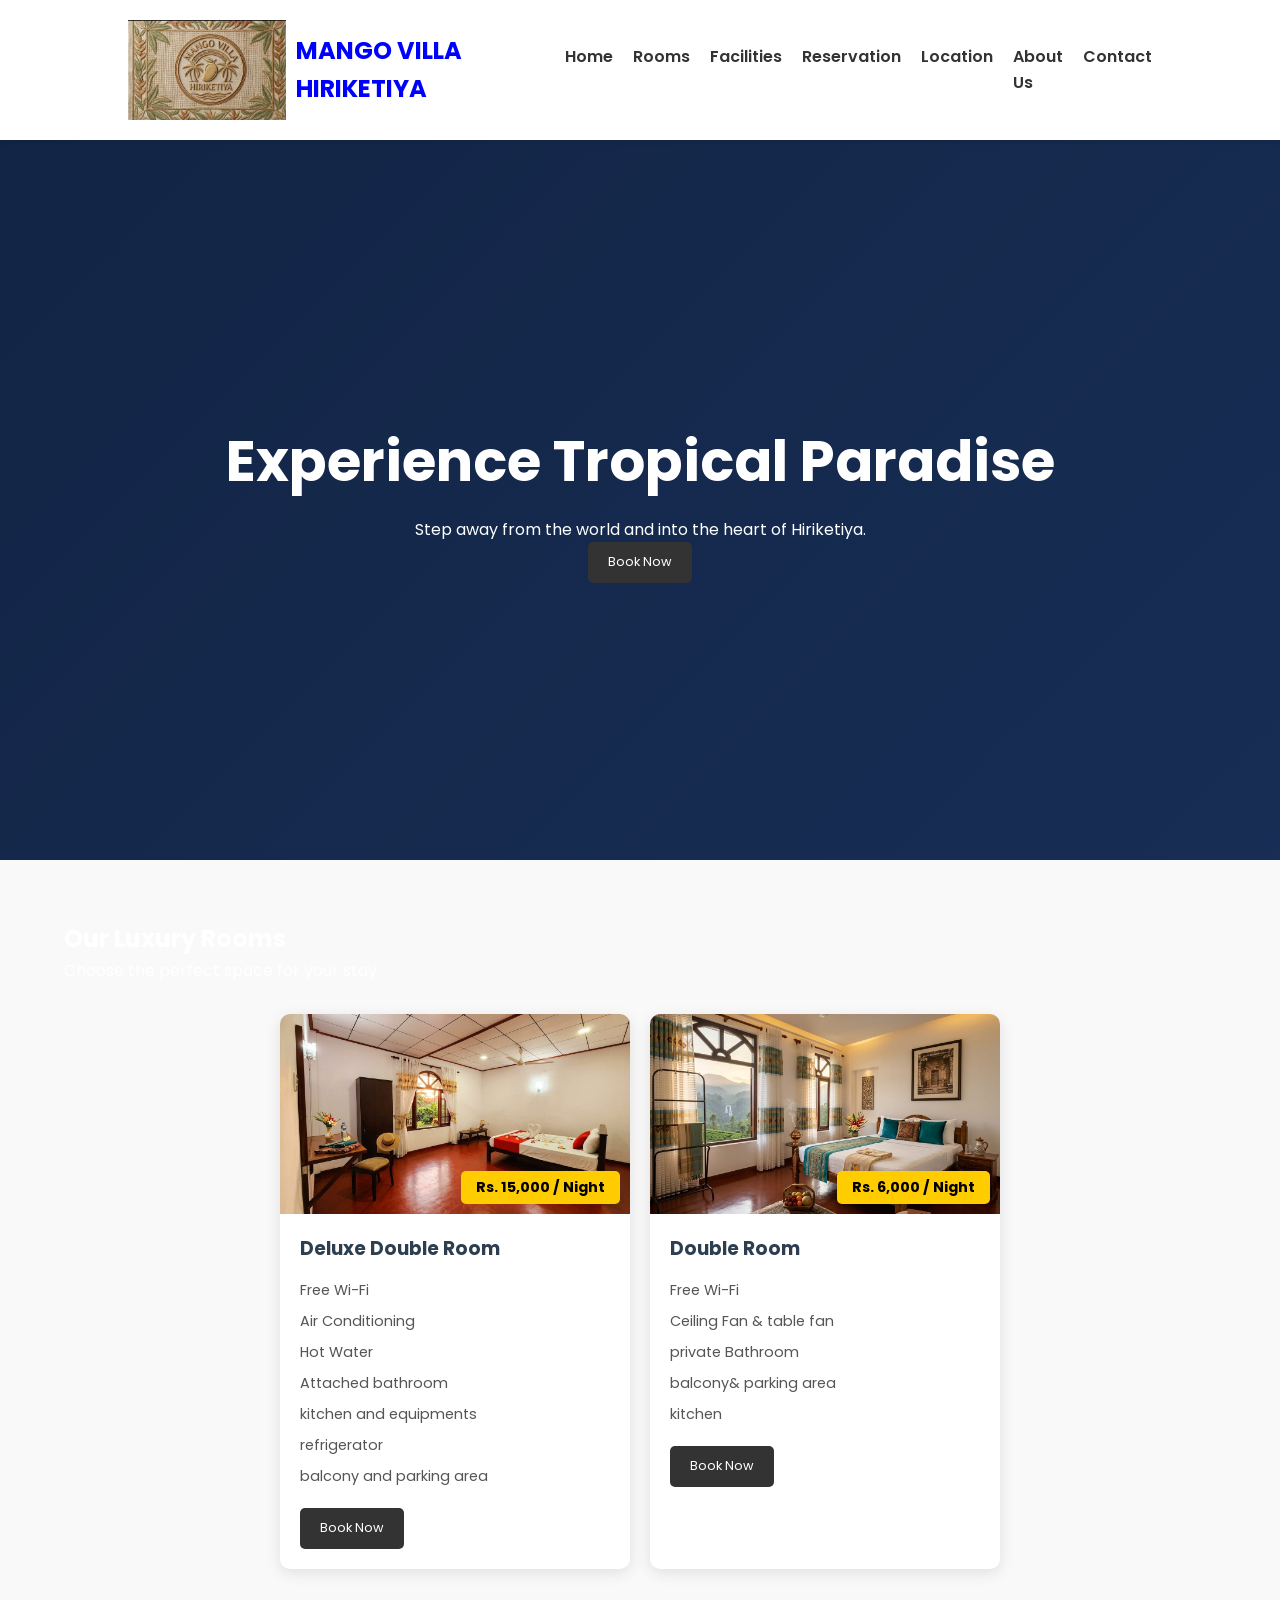
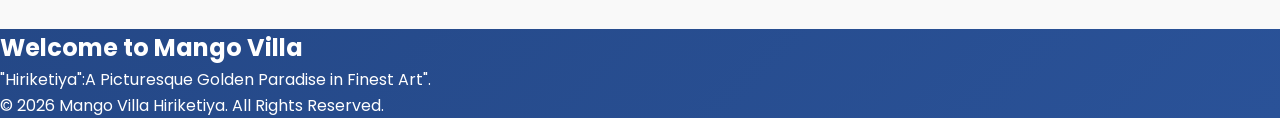
==== index.html @ 0a15166a "Add files via upload" ====
﻿ <!DOCTYPE html>
<html lang="si">
<head>
<head>
    <meta charset="UTF-8">
    <meta name="viewport" content="width=device-width, initial-scale=1.0">
    
    <!-- වෙබ් අඩවියේ නම (බ්‍රවුසර ටැබ් එකේ පෙනෙන නම) -->
    <title>Mango Villa | Luxury Hotel & Resort</title>

    <!-- Google සෙවුම් යන්ත්‍ර සඳහා විස්තරය -->
    <meta name="description" content="Welcome to Mango Villa. Experience the best luxury stay in Sri Lanka with comfortable rooms and amazing service.">
    
    <!-- සෙවුම් යන්ත්‍ර සඳහා වචන (Keywords) -->
    <meta name="keywords" content="Mango Villa, Hotel, Sri Lanka, Accommodation, Luxury Stay, Booking">
    
    <!-- අයිතිකරුගේ නම -->
    <meta name="author" content="Mango Villa Management">

    <link rel="stylesheet" href="style.css">
    <link href="https://fonts.googleapis.com/css2?family=Poppins:wght@300;400;600&display=swap" rel="stylesheet">
</head>
<body>

    </nav>

   <meta charset="UTF-8">
    <meta name="viewport" content="width=device-width, initial-scale=1.0">
    <title>Mango Villa Hiriketiya | Hiriketiya Beach</title>
    <link rel="stylesheet" href="style.css">
    <link href="https://fonts.googleapis.com/css2?family=Poppins:wght@300;400;600&display=swap" rel="stylesheet">
</head>

<body>
<nav>
    <div class="logo">
        <img src="IMAGES\LOGO.jpg" alt="Logo" style="height: 100px;">
        <span class="hotel-name">MANGO VILLA HIRIKETIYA</span>
    </div>
    <ul>
        <li><a href="index.html" onclick="window.location.reload();">Home</a></li>
        
        <li><a href="rooms.html">Rooms</a></li>
        <li><a href="facilities.html">Facilities</a></li>
        <li><a href="booking.html">Reservation</a></li>
        <li><a href="location.html">Location</a></li>
        <li><a href="about.html">About Us</a></li>
        <li><a href="contact.html">Contact</a></li>
    </ul>
</nav>



    <header class="hero">
        <div class="hero-content">
            <h1>Experience Tropical Paradise</h1>
            <p>Step away from the world and into the heart of Hiriketiya.</p>
            <a href="https://www.booking.com/hotel/lk/mango-villa-hiriketiya.html" target="_blank" class="btn-sm">Book Now</a>
        </div>
    </header>

<section class="rooms-horizontal">
    <h2>Our Luxury Rooms</h2>
    <p>Choose the perfect space for your stay</p>

    <div class="rooms-container">
        <div class="room-card">
            <div class="room-image">
                <img src="IMAGES\room 1.jpeg" alt="Deluxe Double Room">
                <div class="price-tag">Rs. 15,000 / Night</div>
            </div>
            <div class="room-details">
                <h3>Deluxe Double Room</h3>
                <ul class="facilities">
                    <li>Free Wi-Fi</li>
                    <li>Air Conditioning</li>
                    <li>Hot Water</li>
                    <li>Attached bathroom</li>
                    <li>kitchen and equipments</li>
                    <li>refrigerator</li>
                    <li>balcony and parking area</li>
                </ul>
                <a href="https://www.booking.com/hotel/lk/mango-villa-hiriketiya.html" target="_blank" class="btn-sm">Book Now</a>
            </div>
        </div>

       

        <div class="room-card">
            <div class="room-image">
                <img src="IMAGES\room 2.jpg" alt="Double Room">
                <div class="price-tag">Rs. 6,000 / Night</div>
            </div>
            <div class="room-details">
                <h3>Double Room</h3>
                <ul class="facilities">
                    <li>Free Wi-Fi</li>
                    <li>Ceiling Fan & table fan</li>
                    <li>private Bathroom</li>
                    <li>balcony& parking area</li>
                    <li>kitchen</li>
                </ul>
                <a href="contact.php" class="btn-sm">Book Now</a>
            </div>
        </div>
    </div>
</section>

    <section class="welcome">
        <h2>Welcome to Mango Villa</h2>
        <p>"Hiriketiya":A Picturesque Golden Paradise in Finest Art".</p>
    </section>

    <footer>
        <p>&copy; 2026 Mango Villa Hiriketiya. All Rights Reserved.</p>
    </footer>

</body>
</html>
---- style.css ----
﻿
/* --- ??? IMAGE VIEWER (MODAL) CSS --- */
.modal {
    display: none; 
    position: fixed;
    z-index: 1000;
    padding-top: 50px;
    left: 0; top: 0;
    width: 100%; height: 100%;
    background-color: rgba(0,0,0,0.9); /* Pasubima kalu pata karanna */
    backdrop-filter: blur(5px);
}

.modal-content {
    margin: auto;
    display: block;
    max-width: 90%;
    max-height: 85vh;
    border-radius: 8px;
    animation: zoom 0.3s; /* Loku weddi animation ekak */
}

@keyframes zoom { from {transform:scale(0)} to {transform:scale(1)} }

.close-modal {
    position: absolute;
    top: 20px; right: 35px;
    color: #f1f1f1; font-size: 40px; font-weight: bold;
    cursor: pointer;
}


/* Basic Reset */
* { margin: 0; padding: 0; box-sizing: border-box; }
body { font-family: 'Poppins', sans-serif; color: #333; line-height: 1.6; }

/* Navigation */
nav {
    display: flex;
    justify-content: space-between;
    align-items: center;
    padding: 20px 10%;
    background: #fff;
    box-shadow: 0 2px 5px rgba(0,0,0,0.1);
}
nav ul { display: flex; list-style: none; }
nav ul li { margin-left: 20px; }
nav ul li a { text-decoration: none; color: #333; font-weight: 600; }


/* Hero Section */
.hero {
    height: 80vh;
    /* Gradient eka saha Image eka connect karanne comma ekakin */
    background: linear-gradient(rgba(0,0,0,0.4), rgba(0,0,0,0.4)), 
                url('https://images.unsplash.com/photo-1540541338287-41700207dee6'); 
    
    background-size: cover;
    background-position: center;
    display: flex;
    align-items: center;
    justify-content: center;
    color: white;
    text-align: center; /* Text eka mada?a ganna */
}
/* Smooth Scrolling */
html {
    scroll-behavior: smooth;
}


/* Logo saha Hotel Name eka styling */
.logo {
    display: flex;
    align-items: center;
    gap: 10px; /* Logo eka saha Name eka athara ida */
}

.hotel-name {
    font-family: 'Poppins', sans-serif; /* Oyata one font name eka methana danna */
    font-size: 24px;
    font-weight: bold;
    color: Blue; /* Oyata one pata (Hex code) methana danna - udaharanayak widiyata yellow */
    text-transform: uppercase;
}

/* Nav links wala color eka wenas karanna (optional) */
nav ul li a {
    text-decoration: none;
    color: #333; 
    font-weight: 600;
    transition: 0.3s;
}
/* Rooms Section Layout */
.rooms-horizontal {
    padding: 60px 5%;
    background: #f9f9f9;
}

.rooms-container {
    display: flex;
    justify-content: center;
    gap: 20px; /* Card athara ida */
    flex-wrap: wrap; /* Mobile wala peliya maru wenna */
    margin-top: 30px;
}

/* Room Card Styling */
.room-card {
    background: #fff;
    width: 350px;
    border-radius: 10px;
    overflow: hidden;
    box-shadow: 0 4px 15px rgba(0,0,0,0.1);
    transition: 0.3s;
}

.room-card:hover {
    transform: translateY(-10px);
}

.room-image {
    position: relative;
    height: 200px;
}

.room-image img {
    width: 100%;
    height: 100%;
    object-fit: cover;
}

.price-tag {
    position: absolute;
    bottom: 10px;
    right: 10px;
    background: #ffcc00;
    color: #000;
    padding: 5px 15px;
    font-weight: bold;
    border-radius: 5px;
    font-size: 0.9rem;
}

.room-details {
    padding: 20px;
    text-align: left;
}

.room-details h3 {
    margin-bottom: 15px;
    color: #2c3e50;
}

/* Facilities List */
.facilities {
    list-style: none;
    padding: 0;
    margin-bottom: 20px;
}

.facilities li {
    font-size: 0.9rem;
    margin-bottom: 8px;
    color: #555;
}
/* Room Page Styles */
.room-header {
    background: #333;
    color: white;
    text-align: center;
    padding: 60px 0;
}

.room-details-page { padding: 50px 10%; }

.full-room-box {
    display: flex;
    gap: 40px;
    margin-bottom: 80px;
    align-items: center;
}
.room-gallery img {
    width: 100%;
    border-radius: 12px; /* Mulu round karanna */
    box-shadow: 0 4px 10px rgba(0,0,0,0.1); /* Podi shadow ekak */
    object-fit: cover; /* Photo eka adenne nathuwa hariyata penna */
}
/* Gallery Container */
.room-gallery {
    flex: 1;
    display: flex;
    flex-direction: column;
    gap: 10px;
}

/* Pradhana Photo eka */
.main-img {
    width: 100%;
    height: 350px; /* Photo eke usa */
    object-fit: cover; /* Photo eka adenne nathuwa thiyenna */
    border-radius: 15px;
    box-shadow: 0 4px 10px rgba(0,0,0,0.1);
}

/* Podi Photos Grid eka */
.thumb-grid {
    display: flex;
    gap: 10px;
}

.thumb-grid img {
    width: calc(50% - 5px); /* Peliye photo deka samawa thiyenna */
    height: 150px;
    object-fit: cover;
    border-radius: 10px;
    transition: transform 0.3s;
}

/* Mouse eka photo eka uda?a geniyaddi poddak loku wenna */
.thumb-grid img:hover {
    transform: scale(1.05);
    cursor: pointer;
}

.thumb-grid {
    display: flex;
    gap: 10px;
    margin-top: 10px;
}

.thumb-grid img {
    width: 50%; /* Podi photos dekak nisa 50% gane */
    height: 120px;
}


<style>
    .gallery-section {
        padding: 60px 0;
        background-color: #f9f9f9;
        font-family: 'Poppins', sans-serif;
    }

    .title {
        text-align: center;
        font-size: 36px;
        margin-bottom: 40px;
        text-transform: uppercase;
        color: #333;
    }

    .title span {
        color: #c5a059; /* Hotel Gold Color */
    }

    .gallery-grid {
        display: grid;
        grid-template-columns: repeat(auto-fit, minmax(300px, 1fr));
        gap: 20px;
        padding: 0 20px;
        max-width: 1200px;
        margin: 0 auto;
    }

    .gallery-item {
        position: relative;
        overflow: hidden;
        border-radius: 10px;
        box-shadow: 0 4px 15px rgba(0,0,0,0.1);
        height: 250px;
    }

    .gallery-item img {
        width: 100%;
        height: 100%;
        object-fit: cover;
        transition: transform 0.5s ease;
    }

    /* Hover effect - Image Zoom */
    .gallery-item:hover img {
        transform: scale(1.1);
    }

    /* Overlay Shadow effect */
    .overlay {
        position: absolute;
        top: 0;
        bottom: 0;
        left: 0;
        right: 0;
        height: 100%;
        width: 100%;
        opacity: 0;
        transition: .5s ease;
        background: rgba(0, 0, 0, 0.6); /* ??? ?????? ?????? */
        display: flex;
        justify-content: center;
        align-items: center;
    }

    .gallery-item:hover .overlay {
        opacity: 1;
    }

    .text {
        color: white;
        font-size: 20px;
        border: 2px solid #c5a059;
        padding: 10px 20px;
        text-transform: uppercase;
        letter-spacing: 2px;
    }

    /* Mobile view ??? ?????? ??? ?????? */
    @media (max-width: 768px) {
        .gallery-grid {
            grid-template-columns: 1fr;
        }
    }

<style>
    @import url('https://fonts.googleapis.com/css2?family=Playfair+Display:wght@700&family=Poppins:wght@300;400;600&display=swap');

    .luxury-gallery {
        padding: 80px 5%;
        background-color: #0f0f0f; /* Dark Premium Background */
        text-align: center;
        font-family: 'Poppins', sans-serif;
    }

    .main-title {
        font-family: 'Playfair Display', serif;
        font-size: 45px;
        color: #fff;
        margin-bottom: 10px;
        letter-spacing: 2px;
    }

    .main-title span {
        color: #d4af37; /* Gold color */
    }

    .subtitle {
        color: #888;
        margin-bottom: 50px;
        font-weight: 300;
    }

    .gallery-wrapper {
        display: grid;
        grid-template-columns: repeat(auto-fit, minmax(280px, 1fr));
        gap: 30px;
        max-width: 1300px;
        margin: 0 auto;
    }

    .gallery-card {
        position: relative;
        height: 400px;
        border-radius: 20px;
        overflow: hidden;
        cursor: pointer;
        box-shadow: 0 10px 30px rgba(0,0,0,0.5);
    }

    .gallery-card img {
        width: 100%;
        height: 100%;
        object-fit: cover;
        transition: transform 0.8s cubic-bezier(0.2, 1, 0.3, 1);
    }

    /* Hover effect for Image */
    .gallery-card:hover img {
        transform: scale(1.15) rotate(2deg);
    }

    /* Content Box Overlay */
    .card-content {
        position: absolute;
        bottom: 0;
        left: 0;
        width: 100%;
        padding: 40px 20px;
        background: linear-gradient(transparent, rgba(0,0,0,0.9));
        color: white;
        text-align: left;
        transform: translateY(100px); /* ????????? ??? ????? ?? */
        transition: transform 0.5s ease;
    }

    .gallery-card:hover .card-content {
        transform: translateY(0); /* Hover ?? ??? ???? ?????? */
    }

    .card-content h3 {
        font-family: 'Playfair Display', serif;
        font-size: 24px;
        margin-bottom: 10px;
        color: #d4af37;
    }

    .card-content p {
        font-size: 14px;
        margin-bottom: 20px;
        opacity: 0.8;
    }

    .view-btn {
        display: inline-block;
        padding: 8px 20px;
        border: 1px solid #d4af37;
        color: #d4af37;
        text-decoration: none;
        font-size: 12px;
        text-transform: uppercase;
        letter-spacing: 1px;
        transition: 0.3s;
    }

    .view-btn:hover {
        background: #d4af37;
        color: #000;
    }

    /* Responsive */
    @media (max-width: 768px) {
        .main-title { font-size: 32px; }
        .gallery-card { height: 350px; }
    }
</style>
</style>
.full-room-box.reverse { flex-direction: row-reverse; }

.room-gallery { flex: 1; }
.room-gallery img { width: 100%; border-radius: 15px; box-shadow: 0 5px 15px rgba(0,0,0,0.1); }

.thumb-grid { display: flex; gap: 10px; margin-top: 10px; }
.thumb-grid img { width: 48%; height: 100px; object-fit: cover; }

.room-info { flex: 1; }
.room-info h2 { font-size: 2rem; color: #222; }
.price { font-size: 1.5rem; color: #ffcc00; font-weight: bold; margin: 10px 0; }

.feature-list { list-style: none; padding: 0; margin: 20px 0; display: grid; grid-template-columns: 1fr 1fr; }
.feature-list li { margin-bottom: 10px; font-size: 0.95rem; }

.book-btn {
    display: inline-block;
    padding: 12px 25px;
    background: #ffcc00;
    color: #000;
    text-decoration:none;
    font-weight: bold;
    border-radius: 5px;
}



    .btn-book-link:hover {
        background: #00224f;
        box-shadow: 0 4px 8px rgba(0,0,0,0.2);
    }
.location-map { padding: 40px 10%; background: #f9f9f9; text-align: center; }

/* Responsive */
@media (max-width: 768px) {
    .full-room-box, .full-room-box.reverse { flex-direction: column; }
    .feature-list { grid-template-columns: 1fr; }
}

.btn-sm {
    display: inline-block;
    padding: 10px 20px;
    background: #333;
    color: #fff;
    text-decoration: none;
    border-radius: 5px;
    font-size: 0.8rem;
    transition: 0.3s;
}

.btn-sm:hover {
    background: #ffcc00;
    color: #000;
}

/* Mouse eka link eka uda thibbama pata wenas wenna */
nav ul li a:hover {
    color: #ffcc00;
}
.hero h1 { font-size: 3.5rem; margin-bottom: 10px; }
.btn {
    padding: 12px 30px;
    background: #ffcc00;
    color: #000;
    text-decoration: none;
    border-radius: 5px;
    font-weight: bold;
}




















/* Google Fonts එකතු කර ගැනීම */
@import url('https://googleapis.com');

* {
    margin: 0;
    padding: 0;
    box-sizing: border-box;
}

body {
    /* වඩාත් වර්ණවත් Gradient පසුබිමක් */
    background: linear-gradient(135deg, #1e3c72 0%, #2a5298 100%);
    font-family: 'Noto Sans Sinhala', 'Poppins', sans-serif;
    color: #fff;
    min-height: 100vh;
}

.container {
    max-width: 1200px;
    margin: 0 auto;
    padding: 60px 20px;
    text-align: center;
}

.section-title {
    font-size: 45px;
    margin-bottom: 10px;
    text-shadow: 2px 2px 4px rgba(0,0,0,0.3);
    color: #ffcc00; /* රන්වන් පැහැය */
}

.section-subtitle {
    margin-bottom: 50px;
    font-size: 18px;
    opacity: 0.9;
}

/* පහසුකම් Horizontal (එක පේළියට) පෙන්වීමට */
.facilities-grid {
    display: flex;
    flex-wrap: wrap; /* ඉඩ මදි නම් පමණක් ඊළඟ පේළියට යයි */
    justify-content: center;
    gap: 25px;
}

/* Card Style එක වඩාත් ලස්සන කිරීම */
.facility-card {
    background: rgba(255, 255, 255, 0.15);
    backdrop-filter: blur(15px);
    width: 350px; /* Card එකේ පළල */
    padding: 40px 20px;
    border-radius: 20px;
    border: 1px solid rgba(255, 255, 255, 0.2);
    transition: all 0.4s ease-in-out;
}

.facility-card:hover {
    background: #fff;
    transform: translateY(-15px) scale(1.05);
}

.facility-card:hover h3, 
.facility-card:hover p {
    color: #333; /* Hover කළ විට අකුරු කළු වේ */
}

.icon {
    font-size: 55px;
    color: #ffcc00;
    margin-bottom: 20px;
    display: block;
}

.facility-card h3 {
    font-size: 26px;
    margin-bottom: 15px;
}

.facility-card p {
    font-size: 16px;
    line-height: 1.6;
    color: #f1f1f1;
}

/* Button එක මැදට ගැනීම */
.button-container {
    margin-top: 60px;
}

.back-btn {
    display: inline-block;
    padding: 16px 40px;
    background: #ffcc00;
    color: #000;
    font-weight: bold;
    text-decoration: none;
    border-radius: 50px;
    font-size: 18px;
    transition: 0.3s;
    box-shadow: 0 10px 20px rgba(0,0,0,0.2);
}

.back-btn:hover {
    background: #fff;
    transform: scale(1.1);
}

/* Mobile වලට පෙනෙන විදිහ */
@media (max-width: 768px) {
    .facility-card {
        width: 100%; /* ෆෝන් එකේදී එක බැගින් පෙනේ */
    }
}








/* පෙර ලබාදුන් CSS වලට පසුව මෙය එක් කරන්න */

.facilities-grid {
    display: flex;
    flex-wrap: wrap;
    justify-content: center;
    gap: 20px;
    padding: 20px;
}

.facility-card {
    width: 350px;
    padding: 40px 20px;
    border-radius: 20px;
    transition: all 0.4s ease;
    text-align: center;
    color: white;
    border: none;
    box-shadow: 0 10px 20px rgba(0,0,0,0.2);
}

/* එකිනෙකට වෙනස් වර්ණ (Gradients) */
.c1 { background: linear-gradient(45deg, #00c6ff, #0072ff); } /* Blue */
.c2 { background: linear-gradient(45deg, #11998e, #38ef7d); } /* Green */
.c3 { background: linear-gradient(45deg, #ff5f6d, #ffc371); } /* Orange/Red */
.c4 { background: linear-gradient(45deg, #8e44ad, #c33764); } /* Purple */
.c5 { background: linear-gradient(45deg, #f2994a, #f2c94c); } /* Gold/Orange */
.c6 { background: linear-gradient(45deg, #2193b0, #6dd5ed); } /* Cyan */

.icon {
    font-size: 50px;
    color: #fff; /* Icons සුදු පැහැයෙන් වැඩිපුර කැපී පෙනේ */
    margin-bottom: 20px;
    display: block;
}

/* Hover කළ විට ලස්සන Glow Effect එකක් */
.facility-card:hover {
    transform: translateY(-15px);
    box-shadow: 0 20px 40px rgba(0,0,0,0.4);
    filter: brightness(1.1);
}

.facility-card h3 {
    font-size: 24px;
}

/* --- ලින්ක් වල ඉරි සහ පාට සම්පූර්ණයෙන්ම ඉවත් කිරීම --- */
a.facility-link {
    text-decoration: none !important;
}

.facility-link, 
.facility-link h3, 
.facility-link p, 
.facility-link span {
    text-decoration: none !important;
    border-bottom: none !important;
    outline: none !important;
    color: inherit !important;
}

/* Hover කළ විටත් ඉරි නොපෙනීමට */
.facility-link:hover, 
.facility-link:hover h3, 
.facility-link:hover p {
    text-decoration: none !important;
}

/* අකුරු වල වර්ණය පවත්වා ගැනීමට */
.facility-link {
    color: inherit !important;
    display: block;
}

/* "View More" පෙනුම */
.view-more {
    display: inline-block;
    margin-top: 15px;
    padding: 8px 18px;
    background: rgba(255, 255, 255, 0.2);
    border-radius: 20px;
    font-size: 13px;
    font-weight: bold;
    transition: 0.3s;
}





.icon {
    font-size: 55px; /* අයිකනය විශාල කිරීමට */
    margin-bottom: 20px;
    color: white;
    display: block;
}








.emoji-icon {
    font-size: 60px; /* රූපය විශාල කිරීමට */
    margin-bottom: 20px;
    display: block;
}

/* Hover කළ විට රූපය මදක් සෙලවෙන (Animation) එකක් */
.facility-card:hover .emoji-icon {
    transform: scale(1.2) rotate(10deg);
    transition: 0.3s;
}









.facility-img {
    width: 70px;  /* පින්තූරයේ පළල */
    height: 70px; /* පින්තූරයේ උස */
    margin-bottom: 20px;
    object-fit: contain;
}

/* Hover කළ විට පින්තූරය මදක් විශාල වීමට */
.facility-card:hover .facility-img {
    transform: scale(1.1);
    transition: 0.3s ease;
}









.custom-icon {
    width: 60px;
    height: 60px;
    background: rgba(255, 255, 255, 0.2);
    border: 2px solid #fff;
    border-radius: 50%;
    display: flex;
    align-items: center;
    justify-content: center;
    margin: 0 auto 20px;
    font-weight: bold;
    font-size: 18px;
    color: #fff;
}

.facility-card:hover .custom-icon {
    background: #fff;
    color: #333;
    transform: scale(1.1);
    transition: 0.3s;
}


/* බොත්තම මැදට ගැනීමට */
.button-container {
    text-align: center;
    margin-top: 50px;
    padding-bottom: 30px;
}

/* Back to Home Button Style */
.back-home-btn {
    display: inline-flex;
    align-items: center;
    padding: 15px 35px;
    background: linear-gradient(45deg, #ffcc00, #f39c12); /* රන්වන් පැහැය */
    color: #000 !important;
    text-decoration: none !important; /* ඉරි ඉවත් කරයි */
    font-weight: bold;
    font-size: 18px;
    border-radius: 50px;
    box-shadow: 0 5px 15px rgba(255, 204, 0, 0.4);
    transition: all 0.3s ease;
}

.btn-icon {
    margin-right: 10px;
    font-size: 22px;
}

/* Hover Effect */
.back-home-btn:hover {
    transform: scale(1.1);
    box-shadow: 0 8px 25px rgba(255, 204, 0, 0.6);
    background: #fff; /* Hover කළ විට සුදු පැහැ වේ */
}

/* --- මූලික සැකසුම් --- */
* {
    margin: 0;
    padding: 0;
    box-sizing: border-box;
}

body {
    font-family: 'Noto Sans Sinhala', 'Poppins', sans-serif;
}

/* --- Background Image එක සහිත පෙනුම --- */
.res-gradient-bg {
    /* මෙහි URL එක ඇතුළත ඔබේ හෝටලයේ පින්තූරයක Link එකක් හෝ path එකක් ලබා දෙන්න */
    background: linear-gradient(rgba(0, 0, 0, 0.6), rgba(0, 0, 0, 0.6)), 
                url('https://unsplash.com');
    background-size: cover;
    background-position: center;
    background-attachment: fixed; /* පින්තූරය නොසෙල්වී තිබීමට (Parallax effect) */
    min-height: 100vh;
    display: flex;
    justify-content: center;
    align-items: center;
    padding: 20px;
}

/* Card එක මඳක් විනිවිද පෙනෙන ලෙස සකස් කිරීම (Glassmorphism) */
.res-card {
    background: rgba(255, 255, 255, 0.95); /* සුදු පැහැය මඳක් විනිවිද පෙනේ */
    backdrop-filter: blur(10px);
    padding: 50px 30px;
    border-radius: 30px;
    max-width: 500px;
    width: 100%;
    text-align: center;
    box-shadow: 0 25px 50px rgba(0,0,0,0.5);
    border: 1px solid rgba(255, 255, 255, 0.3);
}

.res-title {
    font-size: 32px;
    color: #333;
    margin-bottom: 10px;
}

.res-subtitle {
    color: #777;
    margin-bottom: 40px;
    font-size: 15px;
}

/* --- බොත්තම් සමූහය --- */
.booking-options {
    display: flex;
    flex-direction: column;
    gap: 20px;
}

.res-btn {
    display: flex;
    align-items: center;
    padding: 15px 25px;
    border-radius: 15px;
    text-decoration: none !important;
    color: #fff !important;
    transition: all 0.3s ease;
}

/* WhatsApp & Call Buttons Colors */
.whatsapp-btn { background: linear-gradient(45deg, #25D366, #128C7E); }
.call-btn { background: linear-gradient(45deg, #007bff, #0056b3); }

/* --- CSS වලින් සැකසූ Icons --- */
.res-custom-icon {
    width: 45px;
    height: 45px;
    background: rgba(255, 255, 255, 0.2);
    border: 2px solid #fff;
    border-radius: 50%;
    display: flex;
    align-items: center;
    justify-content: center;
    margin-right: 20px;
    font-weight: bold;
    font-size: 22px;
    color: #fff;
    flex-shrink: 0;
}

.btn-text { text-align: left; }
.btn-text small { display: block; font-size: 12px; opacity: 0.9; }
.btn-text span { font-size: 18px; font-weight: 600; }

/* --- Hover Effects --- */
.res-btn:hover {
    transform: translateY(-5px);
    box-shadow: 0 10px 20px rgba(0,0,0,0.2);
    filter: brightness(1.1);
}

.res-btn:hover .res-custom-icon {
    background: #fff;
    color: #333;
}








/* Contact Form Styles */
.contact-container { 
    max-width: 600px; 
    margin: 40px auto; 
    padding: 30px; 
    background: var(--glass); /* ඔබේ කලින් code එකේ තිබූ glass effect එක */
    border-radius: 15px;
    box-shadow: 0 8px 32px rgba(0,0,0,0.1);
}

.form-group { 
    margin-bottom: 20px; 
    text-align: left;
}

.form-group label {
    display: block;
    margin-bottom: 8px;
    font-weight: 500;
    color: var(--primary);
}

input, textarea { 
    width: 100%; 
    padding: 12px; 
    border: 1px solid #ddd; 
    border-radius: 8px; 
    font-family: 'Poppins', sans-serif;
    outline: none;
}

input:focus, textarea:focus {
    border-color: var(--primary);
}

button { 
    background-color: var(--primary); 
    color: white; 
    padding: 12px 25px; 
    border: none; 
    cursor: pointer; 
    border-radius: 8px; 
    font-size: 16px;
    transition: 0.3s;
}

button:hover { 
    background-color: var(--accent); 
    transform: translateY(-2px);
}

/* --- Footer --- */
.res-footer {
    margin-top: 30px;
    border-top: 1px solid #eee;
    padding-top: 20px;
}

.simple-back-link {
    display: inline-block;
    margin-top: 15px;
    color: #2a5298;
    text-decoration: none;
    font-weight: bold;
}
---- style.css ----
﻿
/* --- ??? IMAGE VIEWER (MODAL) CSS --- */
.modal {
    display: none; 
    position: fixed;
    z-index: 1000;
    padding-top: 50px;
    left: 0; top: 0;
    width: 100%; height: 100%;
    background-color: rgba(0,0,0,0.9); /* Pasubima kalu pata karanna */
    backdrop-filter: blur(5px);
}

.modal-content {
    margin: auto;
    display: block;
    max-width: 90%;
    max-height: 85vh;
    border-radius: 8px;
    animation: zoom 0.3s; /* Loku weddi animation ekak */
}

@keyframes zoom { from {transform:scale(0)} to {transform:scale(1)} }

.close-modal {
    position: absolute;
    top: 20px; right: 35px;
    color: #f1f1f1; font-size: 40px; font-weight: bold;
    cursor: pointer;
}


/* Basic Reset */
* { margin: 0; padding: 0; box-sizing: border-box; }
body { font-family: 'Poppins', sans-serif; color: #333; line-height: 1.6; }

/* Navigation */
nav {
    display: flex;
    justify-content: space-between;
    align-items: center;
    padding: 20px 10%;
    background: #fff;
    box-shadow: 0 2px 5px rgba(0,0,0,0.1);
}
nav ul { display: flex; list-style: none; }
nav ul li { margin-left: 20px; }
nav ul li a { text-decoration: none; color: #333; font-weight: 600; }


/* Hero Section */
.hero {
    height: 80vh;
    /* Gradient eka saha Image eka connect karanne comma ekakin */
    background: linear-gradient(rgba(0,0,0,0.4), rgba(0,0,0,0.4)), 
                url('https://images.unsplash.com/photo-1540541338287-41700207dee6'); 
    
    background-size: cover;
    background-position: center;
    display: flex;
    align-items: center;
    justify-content: center;
    color: white;
    text-align: center; /* Text eka mada?a ganna */
}
/* Smooth Scrolling */
html {
    scroll-behavior: smooth;
}


/* Logo saha Hotel Name eka styling */
.logo {
    display: flex;
    align-items: center;
    gap: 10px; /* Logo eka saha Name eka athara ida */
}

.hotel-name {
    font-family: 'Poppins', sans-serif; /* Oyata one font name eka methana danna */
    font-size: 24px;
    font-weight: bold;
    color: Blue; /* Oyata one pata (Hex code) methana danna - udaharanayak widiyata yellow */
    text-transform: uppercase;
}

/* Nav links wala color eka wenas karanna (optional) */
nav ul li a {
    text-decoration: none;
    color: #333; 
    font-weight: 600;
    transition: 0.3s;
}
/* Rooms Section Layout */
.rooms-horizontal {
    padding: 60px 5%;
    background: #f9f9f9;
}

.rooms-container {
    display: flex;
    justify-content: center;
    gap: 20px; /* Card athara ida */
    flex-wrap: wrap; /* Mobile wala peliya maru wenna */
    margin-top: 30px;
}

/* Room Card Styling */
.room-card {
    background: #fff;
    width: 350px;
    border-radius: 10px;
    overflow: hidden;
    box-shadow: 0 4px 15px rgba(0,0,0,0.1);
    transition: 0.3s;
}

.room-card:hover {
    transform: translateY(-10px);
}

.room-image {
    position: relative;
    height: 200px;
}

.room-image img {
    width: 100%;
    height: 100%;
    object-fit: cover;
}

.price-tag {
    position: absolute;
    bottom: 10px;
    right: 10px;
    background: #ffcc00;
    color: #000;
    padding: 5px 15px;
    font-weight: bold;
    border-radius: 5px;
    font-size: 0.9rem;
}

.room-details {
    padding: 20px;
    text-align: left;
}

.room-details h3 {
    margin-bottom: 15px;
    color: #2c3e50;
}

/* Facilities List */
.facilities {
    list-style: none;
    padding: 0;
    margin-bottom: 20px;
}

.facilities li {
    font-size: 0.9rem;
    margin-bottom: 8px;
    color: #555;
}
/* Room Page Styles */
.room-header {
    background: #333;
    color: white;
    text-align: center;
    padding: 60px 0;
}

.room-details-page { padding: 50px 10%; }

.full-room-box {
    display: flex;
    gap: 40px;
    margin-bottom: 80px;
    align-items: center;
}
.room-gallery img {
    width: 100%;
    border-radius: 12px; /* Mulu round karanna */
    box-shadow: 0 4px 10px rgba(0,0,0,0.1); /* Podi shadow ekak */
    object-fit: cover; /* Photo eka adenne nathuwa hariyata penna */
}
/* Gallery Container */
.room-gallery {
    flex: 1;
    display: flex;
    flex-direction: column;
    gap: 10px;
}

/* Pradhana Photo eka */
.main-img {
    width: 100%;
    height: 350px; /* Photo eke usa */
    object-fit: cover; /* Photo eka adenne nathuwa thiyenna */
    border-radius: 15px;
    box-shadow: 0 4px 10px rgba(0,0,0,0.1);
}

/* Podi Photos Grid eka */
.thumb-grid {
    display: flex;
    gap: 10px;
}

.thumb-grid img {
    width: calc(50% - 5px); /* Peliye photo deka samawa thiyenna */
    height: 150px;
    object-fit: cover;
    border-radius: 10px;
    transition: transform 0.3s;
}

/* Mouse eka photo eka uda?a geniyaddi poddak loku wenna */
.thumb-grid img:hover {
    transform: scale(1.05);
    cursor: pointer;
}

.thumb-grid {
    display: flex;
    gap: 10px;
    margin-top: 10px;
}

.thumb-grid img {
    width: 50%; /* Podi photos dekak nisa 50% gane */
    height: 120px;
}


<style>
    .gallery-section {
        padding: 60px 0;
        background-color: #f9f9f9;
        font-family: 'Poppins', sans-serif;
    }

    .title {
        text-align: center;
        font-size: 36px;
        margin-bottom: 40px;
        text-transform: uppercase;
        color: #333;
    }

    .title span {
        color: #c5a059; /* Hotel Gold Color */
    }

    .gallery-grid {
        display: grid;
        grid-template-columns: repeat(auto-fit, minmax(300px, 1fr));
        gap: 20px;
        padding: 0 20px;
        max-width: 1200px;
        margin: 0 auto;
    }

    .gallery-item {
        position: relative;
        overflow: hidden;
        border-radius: 10px;
        box-shadow: 0 4px 15px rgba(0,0,0,0.1);
        height: 250px;
    }

    .gallery-item img {
        width: 100%;
        height: 100%;
        object-fit: cover;
        transition: transform 0.5s ease;
    }

    /* Hover effect - Image Zoom */
    .gallery-item:hover img {
        transform: scale(1.1);
    }

    /* Overlay Shadow effect */
    .overlay {
        position: absolute;
        top: 0;
        bottom: 0;
        left: 0;
        right: 0;
        height: 100%;
        width: 100%;
        opacity: 0;
        transition: .5s ease;
        background: rgba(0, 0, 0, 0.6); /* ??? ?????? ?????? */
        display: flex;
        justify-content: center;
        align-items: center;
    }

    .gallery-item:hover .overlay {
        opacity: 1;
    }

    .text {
        color: white;
        font-size: 20px;
        border: 2px solid #c5a059;
        padding: 10px 20px;
        text-transform: uppercase;
        letter-spacing: 2px;
    }

    /* Mobile view ??? ?????? ??? ?????? */
    @media (max-width: 768px) {
        .gallery-grid {
            grid-template-columns: 1fr;
        }
    }

<style>
    @import url('https://fonts.googleapis.com/css2?family=Playfair+Display:wght@700&family=Poppins:wght@300;400;600&display=swap');

    .luxury-gallery {
        padding: 80px 5%;
        background-color: #0f0f0f; /* Dark Premium Background */
        text-align: center;
        font-family: 'Poppins', sans-serif;
    }

    .main-title {
        font-family: 'Playfair Display', serif;
        font-size: 45px;
        color: #fff;
        margin-bottom: 10px;
        letter-spacing: 2px;
    }

    .main-title span {
        color: #d4af37; /* Gold color */
    }

    .subtitle {
        color: #888;
        margin-bottom: 50px;
        font-weight: 300;
    }

    .gallery-wrapper {
        display: grid;
        grid-template-columns: repeat(auto-fit, minmax(280px, 1fr));
        gap: 30px;
        max-width: 1300px;
        margin: 0 auto;
    }

    .gallery-card {
        position: relative;
        height: 400px;
        border-radius: 20px;
        overflow: hidden;
        cursor: pointer;
        box-shadow: 0 10px 30px rgba(0,0,0,0.5);
    }

    .gallery-card img {
        width: 100%;
        height: 100%;
        object-fit: cover;
        transition: transform 0.8s cubic-bezier(0.2, 1, 0.3, 1);
    }

    /* Hover effect for Image */
    .gallery-card:hover img {
        transform: scale(1.15) rotate(2deg);
    }

    /* Content Box Overlay */
    .card-content {
        position: absolute;
        bottom: 0;
        left: 0;
        width: 100%;
        padding: 40px 20px;
        background: linear-gradient(transparent, rgba(0,0,0,0.9));
        color: white;
        text-align: left;
        transform: translateY(100px); /* ????????? ??? ????? ?? */
        transition: transform 0.5s ease;
    }

    .gallery-card:hover .card-content {
        transform: translateY(0); /* Hover ?? ??? ???? ?????? */
    }

    .card-content h3 {
        font-family: 'Playfair Display', serif;
        font-size: 24px;
        margin-bottom: 10px;
        color: #d4af37;
    }

    .card-content p {
        font-size: 14px;
        margin-bottom: 20px;
        opacity: 0.8;
    }

    .view-btn {
        display: inline-block;
        padding: 8px 20px;
        border: 1px solid #d4af37;
        color: #d4af37;
        text-decoration: none;
        font-size: 12px;
        text-transform: uppercase;
        letter-spacing: 1px;
        transition: 0.3s;
    }

    .view-btn:hover {
        background: #d4af37;
        color: #000;
    }

    /* Responsive */
    @media (max-width: 768px) {
        .main-title { font-size: 32px; }
        .gallery-card { height: 350px; }
    }
</style>
</style>
.full-room-box.reverse { flex-direction: row-reverse; }

.room-gallery { flex: 1; }
.room-gallery img { width: 100%; border-radius: 15px; box-shadow: 0 5px 15px rgba(0,0,0,0.1); }

.thumb-grid { display: flex; gap: 10px; margin-top: 10px; }
.thumb-grid img { width: 48%; height: 100px; object-fit: cover; }

.room-info { flex: 1; }
.room-info h2 { font-size: 2rem; color: #222; }
.price { font-size: 1.5rem; color: #ffcc00; font-weight: bold; margin: 10px 0; }

.feature-list { list-style: none; padding: 0; margin: 20px 0; display: grid; grid-template-columns: 1fr 1fr; }
.feature-list li { margin-bottom: 10px; font-size: 0.95rem; }

.book-btn {
    display: inline-block;
    padding: 12px 25px;
    background: #ffcc00;
    color: #000;
    text-decoration:none;
    font-weight: bold;
    border-radius: 5px;
}



    .btn-book-link:hover {
        background: #00224f;
        box-shadow: 0 4px 8px rgba(0,0,0,0.2);
    }
.location-map { padding: 40px 10%; background: #f9f9f9; text-align: center; }

/* Responsive */
@media (max-width: 768px) {
    .full-room-box, .full-room-box.reverse { flex-direction: column; }
    .feature-list { grid-template-columns: 1fr; }
}

.btn-sm {
    display: inline-block;
    padding: 10px 20px;
    background: #333;
    color: #fff;
    text-decoration: none;
    border-radius: 5px;
    font-size: 0.8rem;
    transition: 0.3s;
}

.btn-sm:hover {
    background: #ffcc00;
    color: #000;
}

/* Mouse eka link eka uda thibbama pata wenas wenna */
nav ul li a:hover {
    color: #ffcc00;
}
.hero h1 { font-size: 3.5rem; margin-bottom: 10px; }
.btn {
    padding: 12px 30px;
    background: #ffcc00;
    color: #000;
    text-decoration: none;
    border-radius: 5px;
    font-weight: bold;
}




















/* Google Fonts එකතු කර ගැනීම */
@import url('https://googleapis.com');

* {
    margin: 0;
    padding: 0;
    box-sizing: border-box;
}

body {
    /* වඩාත් වර්ණවත් Gradient පසුබිමක් */
    background: linear-gradient(135deg, #1e3c72 0%, #2a5298 100%);
    font-family: 'Noto Sans Sinhala', 'Poppins', sans-serif;
    color: #fff;
    min-height: 100vh;
}

.container {
    max-width: 1200px;
    margin: 0 auto;
    padding: 60px 20px;
    text-align: center;
}

.section-title {
    font-size: 45px;
    margin-bottom: 10px;
    text-shadow: 2px 2px 4px rgba(0,0,0,0.3);
    color: #ffcc00; /* රන්වන් පැහැය */
}

.section-subtitle {
    margin-bottom: 50px;
    font-size: 18px;
    opacity: 0.9;
}

/* පහසුකම් Horizontal (එක පේළියට) පෙන්වීමට */
.facilities-grid {
    display: flex;
    flex-wrap: wrap; /* ඉඩ මදි නම් පමණක් ඊළඟ පේළියට යයි */
    justify-content: center;
    gap: 25px;
}

/* Card Style එක වඩාත් ලස්සන කිරීම */
.facility-card {
    background: rgba(255, 255, 255, 0.15);
    backdrop-filter: blur(15px);
    width: 350px; /* Card එකේ පළල */
    padding: 40px 20px;
    border-radius: 20px;
    border: 1px solid rgba(255, 255, 255, 0.2);
    transition: all 0.4s ease-in-out;
}

.facility-card:hover {
    background: #fff;
    transform: translateY(-15px) scale(1.05);
}

.facility-card:hover h3, 
.facility-card:hover p {
    color: #333; /* Hover කළ විට අකුරු කළු වේ */
}

.icon {
    font-size: 55px;
    color: #ffcc00;
    margin-bottom: 20px;
    display: block;
}

.facility-card h3 {
    font-size: 26px;
    margin-bottom: 15px;
}

.facility-card p {
    font-size: 16px;
    line-height: 1.6;
    color: #f1f1f1;
}

/* Button එක මැදට ගැනීම */
.button-container {
    margin-top: 60px;
}

.back-btn {
    display: inline-block;
    padding: 16px 40px;
    background: #ffcc00;
    color: #000;
    font-weight: bold;
    text-decoration: none;
    border-radius: 50px;
    font-size: 18px;
    transition: 0.3s;
    box-shadow: 0 10px 20px rgba(0,0,0,0.2);
}

.back-btn:hover {
    background: #fff;
    transform: scale(1.1);
}

/* Mobile වලට පෙනෙන විදිහ */
@media (max-width: 768px) {
    .facility-card {
        width: 100%; /* ෆෝන් එකේදී එක බැගින් පෙනේ */
    }
}








/* පෙර ලබාදුන් CSS වලට පසුව මෙය එක් කරන්න */

.facilities-grid {
    display: flex;
    flex-wrap: wrap;
    justify-content: center;
    gap: 20px;
    padding: 20px;
}

.facility-card {
    width: 350px;
    padding: 40px 20px;
    border-radius: 20px;
    transition: all 0.4s ease;
    text-align: center;
    color: white;
    border: none;
    box-shadow: 0 10px 20px rgba(0,0,0,0.2);
}

/* එකිනෙකට වෙනස් වර්ණ (Gradients) */
.c1 { background: linear-gradient(45deg, #00c6ff, #0072ff); } /* Blue */
.c2 { background: linear-gradient(45deg, #11998e, #38ef7d); } /* Green */
.c3 { background: linear-gradient(45deg, #ff5f6d, #ffc371); } /* Orange/Red */
.c4 { background: linear-gradient(45deg, #8e44ad, #c33764); } /* Purple */
.c5 { background: linear-gradient(45deg, #f2994a, #f2c94c); } /* Gold/Orange */
.c6 { background: linear-gradient(45deg, #2193b0, #6dd5ed); } /* Cyan */

.icon {
    font-size: 50px;
    color: #fff; /* Icons සුදු පැහැයෙන් වැඩිපුර කැපී පෙනේ */
    margin-bottom: 20px;
    display: block;
}

/* Hover කළ විට ලස්සන Glow Effect එකක් */
.facility-card:hover {
    transform: translateY(-15px);
    box-shadow: 0 20px 40px rgba(0,0,0,0.4);
    filter: brightness(1.1);
}

.facility-card h3 {
    font-size: 24px;
}

/* --- ලින්ක් වල ඉරි සහ පාට සම්පූර්ණයෙන්ම ඉවත් කිරීම --- */
a.facility-link {
    text-decoration: none !important;
}

.facility-link, 
.facility-link h3, 
.facility-link p, 
.facility-link span {
    text-decoration: none !important;
    border-bottom: none !important;
    outline: none !important;
    color: inherit !important;
}

/* Hover කළ විටත් ඉරි නොපෙනීමට */
.facility-link:hover, 
.facility-link:hover h3, 
.facility-link:hover p {
    text-decoration: none !important;
}

/* අකුරු වල වර්ණය පවත්වා ගැනීමට */
.facility-link {
    color: inherit !important;
    display: block;
}

/* "View More" පෙනුම */
.view-more {
    display: inline-block;
    margin-top: 15px;
    padding: 8px 18px;
    background: rgba(255, 255, 255, 0.2);
    border-radius: 20px;
    font-size: 13px;
    font-weight: bold;
    transition: 0.3s;
}





.icon {
    font-size: 55px; /* අයිකනය විශාල කිරීමට */
    margin-bottom: 20px;
    color: white;
    display: block;
}








.emoji-icon {
    font-size: 60px; /* රූපය විශාල කිරීමට */
    margin-bottom: 20px;
    display: block;
}

/* Hover කළ විට රූපය මදක් සෙලවෙන (Animation) එකක් */
.facility-card:hover .emoji-icon {
    transform: scale(1.2) rotate(10deg);
    transition: 0.3s;
}









.facility-img {
    width: 70px;  /* පින්තූරයේ පළල */
    height: 70px; /* පින්තූරයේ උස */
    margin-bottom: 20px;
    object-fit: contain;
}

/* Hover කළ විට පින්තූරය මදක් විශාල වීමට */
.facility-card:hover .facility-img {
    transform: scale(1.1);
    transition: 0.3s ease;
}









.custom-icon {
    width: 60px;
    height: 60px;
    background: rgba(255, 255, 255, 0.2);
    border: 2px solid #fff;
    border-radius: 50%;
    display: flex;
    align-items: center;
    justify-content: center;
    margin: 0 auto 20px;
    font-weight: bold;
    font-size: 18px;
    color: #fff;
}

.facility-card:hover .custom-icon {
    background: #fff;
    color: #333;
    transform: scale(1.1);
    transition: 0.3s;
}


/* බොත්තම මැදට ගැනීමට */
.button-container {
    text-align: center;
    margin-top: 50px;
    padding-bottom: 30px;
}

/* Back to Home Button Style */
.back-home-btn {
    display: inline-flex;
    align-items: center;
    padding: 15px 35px;
    background: linear-gradient(45deg, #ffcc00, #f39c12); /* රන්වන් පැහැය */
    color: #000 !important;
    text-decoration: none !important; /* ඉරි ඉවත් කරයි */
    font-weight: bold;
    font-size: 18px;
    border-radius: 50px;
    box-shadow: 0 5px 15px rgba(255, 204, 0, 0.4);
    transition: all 0.3s ease;
}

.btn-icon {
    margin-right: 10px;
    font-size: 22px;
}

/* Hover Effect */
.back-home-btn:hover {
    transform: scale(1.1);
    box-shadow: 0 8px 25px rgba(255, 204, 0, 0.6);
    background: #fff; /* Hover කළ විට සුදු පැහැ වේ */
}

/* --- මූලික සැකසුම් --- */
* {
    margin: 0;
    padding: 0;
    box-sizing: border-box;
}

body {
    font-family: 'Noto Sans Sinhala', 'Poppins', sans-serif;
}

/* --- Background Image එක සහිත පෙනුම --- */
.res-gradient-bg {
    /* මෙහි URL එක ඇතුළත ඔබේ හෝටලයේ පින්තූරයක Link එකක් හෝ path එකක් ලබා දෙන්න */
    background: linear-gradient(rgba(0, 0, 0, 0.6), rgba(0, 0, 0, 0.6)), 
                url('https://unsplash.com');
    background-size: cover;
    background-position: center;
    background-attachment: fixed; /* පින්තූරය නොසෙල්වී තිබීමට (Parallax effect) */
    min-height: 100vh;
    display: flex;
    justify-content: center;
    align-items: center;
    padding: 20px;
}

/* Card එක මඳක් විනිවිද පෙනෙන ලෙස සකස් කිරීම (Glassmorphism) */
.res-card {
    background: rgba(255, 255, 255, 0.95); /* සුදු පැහැය මඳක් විනිවිද පෙනේ */
    backdrop-filter: blur(10px);
    padding: 50px 30px;
    border-radius: 30px;
    max-width: 500px;
    width: 100%;
    text-align: center;
    box-shadow: 0 25px 50px rgba(0,0,0,0.5);
    border: 1px solid rgba(255, 255, 255, 0.3);
}

.res-title {
    font-size: 32px;
    color: #333;
    margin-bottom: 10px;
}

.res-subtitle {
    color: #777;
    margin-bottom: 40px;
    font-size: 15px;
}

/* --- බොත්තම් සමූහය --- */
.booking-options {
    display: flex;
    flex-direction: column;
    gap: 20px;
}

.res-btn {
    display: flex;
    align-items: center;
    padding: 15px 25px;
    border-radius: 15px;
    text-decoration: none !important;
    color: #fff !important;
    transition: all 0.3s ease;
}

/* WhatsApp & Call Buttons Colors */
.whatsapp-btn { background: linear-gradient(45deg, #25D366, #128C7E); }
.call-btn { background: linear-gradient(45deg, #007bff, #0056b3); }

/* --- CSS වලින් සැකසූ Icons --- */
.res-custom-icon {
    width: 45px;
    height: 45px;
    background: rgba(255, 255, 255, 0.2);
    border: 2px solid #fff;
    border-radius: 50%;
    display: flex;
    align-items: center;
    justify-content: center;
    margin-right: 20px;
    font-weight: bold;
    font-size: 22px;
    color: #fff;
    flex-shrink: 0;
}

.btn-text { text-align: left; }
.btn-text small { display: block; font-size: 12px; opacity: 0.9; }
.btn-text span { font-size: 18px; font-weight: 600; }

/* --- Hover Effects --- */
.res-btn:hover {
    transform: translateY(-5px);
    box-shadow: 0 10px 20px rgba(0,0,0,0.2);
    filter: brightness(1.1);
}

.res-btn:hover .res-custom-icon {
    background: #fff;
    color: #333;
}








/* Contact Form Styles */
.contact-container { 
    max-width: 600px; 
    margin: 40px auto; 
    padding: 30px; 
    background: var(--glass); /* ඔබේ කලින් code එකේ තිබූ glass effect එක */
    border-radius: 15px;
    box-shadow: 0 8px 32px rgba(0,0,0,0.1);
}

.form-group { 
    margin-bottom: 20px; 
    text-align: left;
}

.form-group label {
    display: block;
    margin-bottom: 8px;
    font-weight: 500;
    color: var(--primary);
}

input, textarea { 
    width: 100%; 
    padding: 12px; 
    border: 1px solid #ddd; 
    border-radius: 8px; 
    font-family: 'Poppins', sans-serif;
    outline: none;
}

input:focus, textarea:focus {
    border-color: var(--primary);
}

button { 
    background-color: var(--primary); 
    color: white; 
    padding: 12px 25px; 
    border: none; 
    cursor: pointer; 
    border-radius: 8px; 
    font-size: 16px;
    transition: 0.3s;
}

button:hover { 
    background-color: var(--accent); 
    transform: translateY(-2px);
}

/* --- Footer --- */
.res-footer {
    margin-top: 30px;
    border-top: 1px solid #eee;
    padding-top: 20px;
}

.simple-back-link {
    display: inline-block;
    margin-top: 15px;
    color: #2a5298;
    text-decoration: none;
    font-weight: bold;
}
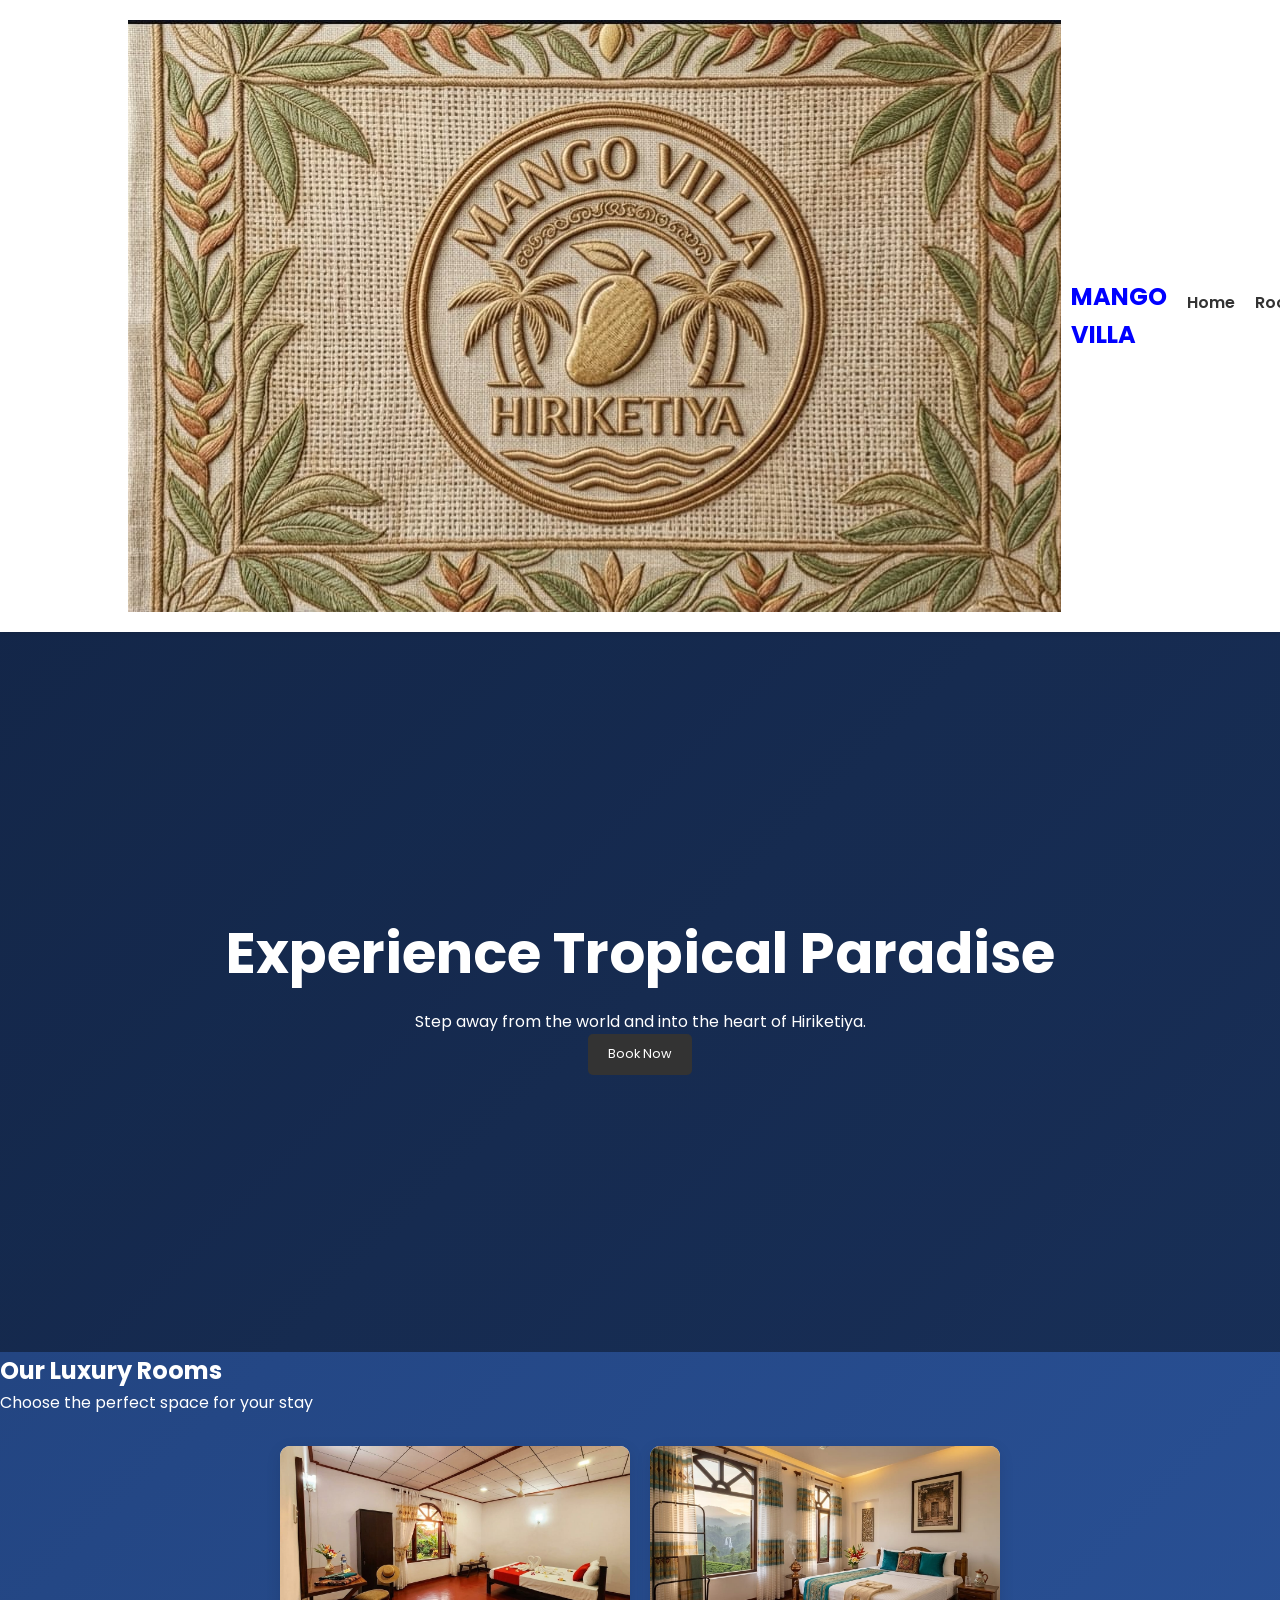
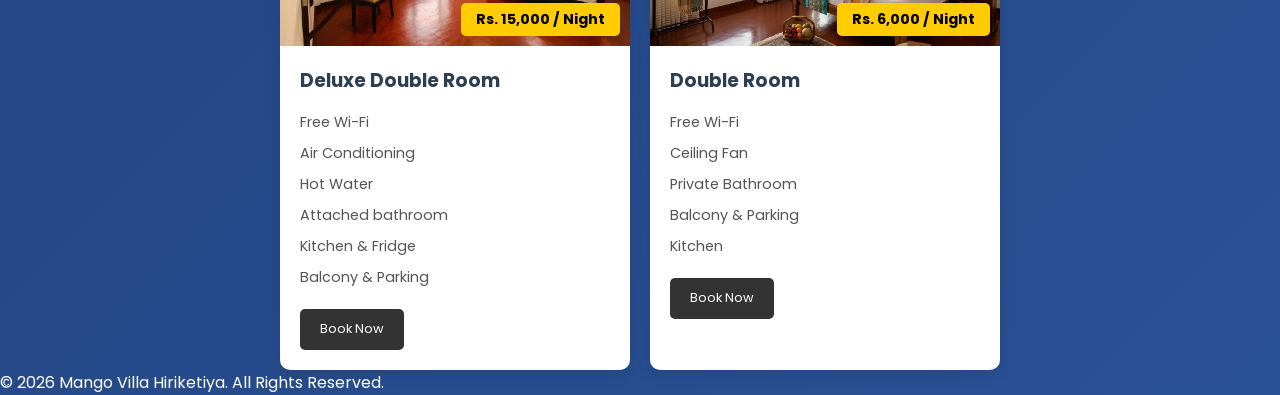
==== commit fc0b8a3d: "Add files via upload" ====
--- a/index.html
+++ b/index.html
@@ -1,45 +1,22 @@
 ﻿ <!DOCTYPE html>
 <html lang="si">
 <head>
-<head>
     <meta charset="UTF-8">
     <meta name="viewport" content="width=device-width, initial-scale=1.0">
+    <title>Mango Villa Hiriketiya | Luxury Hotel</title>
     
-    <!-- වෙබ් අඩවියේ නම (බ්‍රවුසර ටැබ් එකේ පෙනෙන නම) -->
-    <title>Mango Villa | Luxury Hotel & Resort</title>
-
-    <!-- Google සෙවුම් යන්ත්‍ර සඳහා විස්තරය -->
-    <meta name="description" content="Welcome to Mango Villa. Experience the best luxury stay in Sri Lanka with comfortable rooms and amazing service.">
-    
-    <!-- සෙවුම් යන්ත්‍ර සඳහා වචන (Keywords) -->
-    <meta name="keywords" content="Mango Villa, Hotel, Sri Lanka, Accommodation, Luxury Stay, Booking">
-    
-    <!-- අයිතිකරුගේ නම -->
-    <meta name="author" content="Mango Villa Management">
-
     <link rel="stylesheet" href="style.css">
     <link href="https://fonts.googleapis.com/css2?family=Poppins:wght@300;400;600&display=swap" rel="stylesheet">
 </head>
 <body>
 
-    </nav>
-
-   <meta charset="UTF-8">
-    <meta name="viewport" content="width=device-width, initial-scale=1.0">
-    <title>Mango Villa Hiriketiya | Hiriketiya Beach</title>
-    <link rel="stylesheet" href="style.css">
-    <link href="https://fonts.googleapis.com/css2?family=Poppins:wght@300;400;600&display=swap" rel="stylesheet">
-</head>
-
-<body>
 <nav>
     <div class="logo">
-        <img src="IMAGES\LOGO.jpg" alt="Logo" style="height: 100px;">
-        <span class="hotel-name">MANGO VILLA HIRIKETIYA</span>
+        <img src="IMAGES/LOGO.jpg" alt="Logo">
+        <span class="hotel-name">MANGO VILLA</span>
     </div>
-    <ul>
-        <li><a href="index.html" onclick="window.location.reload();">Home</a></li>
-        
+    <ul class="nav-links">
+        <li><a href="index.html">Home</a></li>
         <li><a href="rooms.html">Rooms</a></li>
         <li><a href="facilities.html">Facilities</a></li>
         <li><a href="booking.html">Reservation</a></li>
@@ -49,24 +26,23 @@
     </ul>
 </nav>
 
+<header class="hero">
+    <div class="hero-content">
+        <h1>Experience Tropical Paradise</h1>
+        <p>Step away from the world and into the heart of Hiriketiya.</p>
+        <a href="https://www.booking.com/hotel/lk/mango-villa-hiriketiya.html" target="_blank" class="btn-sm">Book Now</a>
+    </div>
+</header>
 
-
-    <header class="hero">
-        <div class="hero-content">
-            <h1>Experience Tropical Paradise</h1>
-            <p>Step away from the world and into the heart of Hiriketiya.</p>
-            <a href="https://www.booking.com/hotel/lk/mango-villa-hiriketiya.html" target="_blank" class="btn-sm">Book Now</a>
-        </div>
-    </header>
-
-<section class="rooms-horizontal">
+<section class="rooms-section">
     <h2>Our Luxury Rooms</h2>
     <p>Choose the perfect space for your stay</p>
 
     <div class="rooms-container">
+        <!-- Room 1 -->
         <div class="room-card">
             <div class="room-image">
-                <img src="IMAGES\room 1.jpeg" alt="Deluxe Double Room">
+                <img src="IMAGES/room 1.jpeg" alt="Deluxe Double Room">
                 <div class="price-tag">Rs. 15,000 / Night</div>
             </div>
             <div class="room-details">
@@ -76,29 +52,27 @@
                     <li>Air Conditioning</li>
                     <li>Hot Water</li>
                     <li>Attached bathroom</li>
-                    <li>kitchen and equipments</li>
-                    <li>refrigerator</li>
-                    <li>balcony and parking area</li>
+                    <li>Kitchen & Fridge</li>
+                    <li>Balcony & Parking</li>
                 </ul>
-                <a href="https://www.booking.com/hotel/lk/mango-villa-hiriketiya.html" target="_blank" class="btn-sm">Book Now</a>
+                <a href="#" class="btn-sm">Book Now</a>
             </div>
         </div>
 
-       
-
+        <!-- Room 2 -->
         <div class="room-card">
             <div class="room-image">
-                <img src="IMAGES\room 2.jpg" alt="Double Room">
+                <img src="IMAGES/room 2.jpg" alt="Double Room">
                 <div class="price-tag">Rs. 6,000 / Night</div>
             </div>
             <div class="room-details">
                 <h3>Double Room</h3>
                 <ul class="facilities">
                     <li>Free Wi-Fi</li>
-                    <li>Ceiling Fan & table fan</li>
-                    <li>private Bathroom</li>
-                    <li>balcony& parking area</li>
-                    <li>kitchen</li>
+                    <li>Ceiling Fan</li>
+                    <li>Private Bathroom</li>
+                    <li>Balcony & Parking</li>
+                    <li>Kitchen</li>
                 </ul>
                 <a href="contact.php" class="btn-sm">Book Now</a>
             </div>
@@ -106,14 +80,9 @@
     </div>
 </section>
 
-    <section class="welcome">
-        <h2>Welcome to Mango Villa</h2>
-        <p>"Hiriketiya":A Picturesque Golden Paradise in Finest Art".</p>
-    </section>
-
-    <footer>
-        <p>&copy; 2026 Mango Villa Hiriketiya. All Rights Reserved.</p>
-    </footer>
+<footer>
+    <p>&copy; 2026 Mango Villa Hiriketiya. All Rights Reserved.</p>
+</footer>
 
 </body>
 </html>
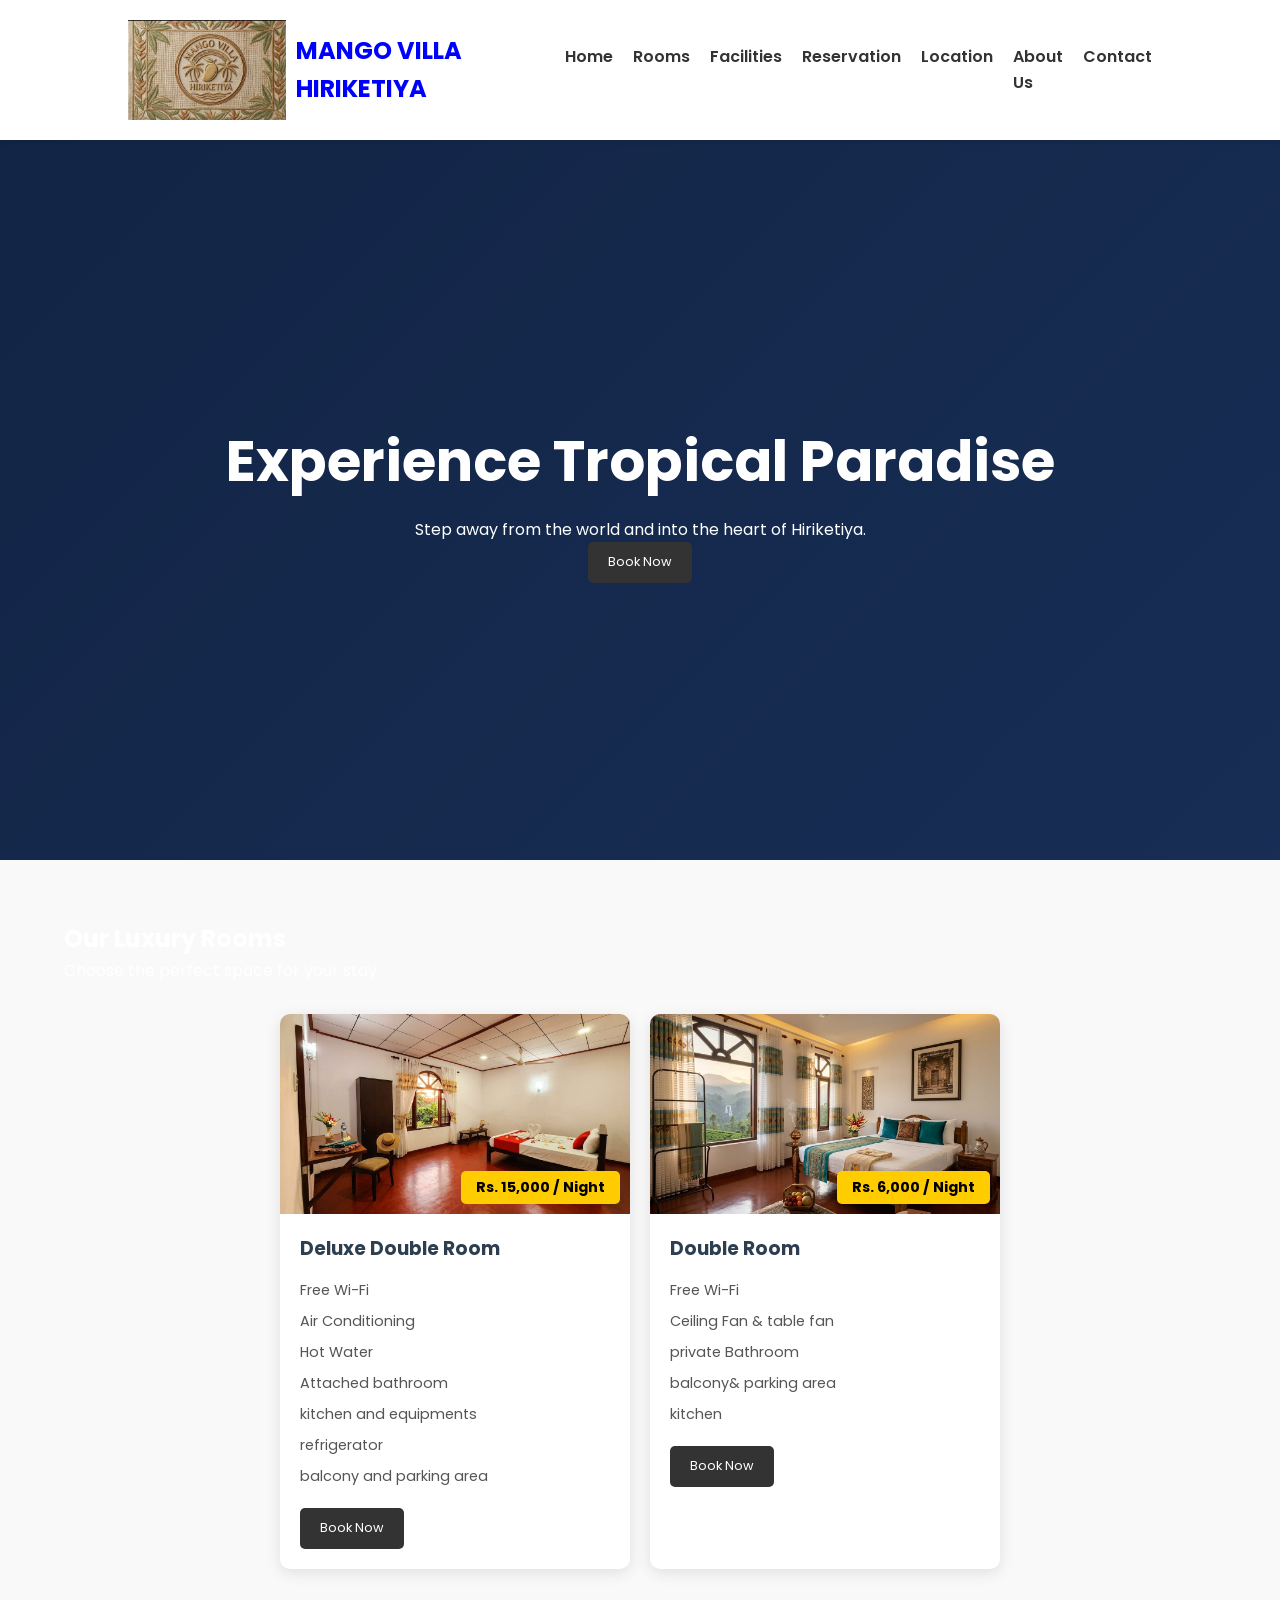
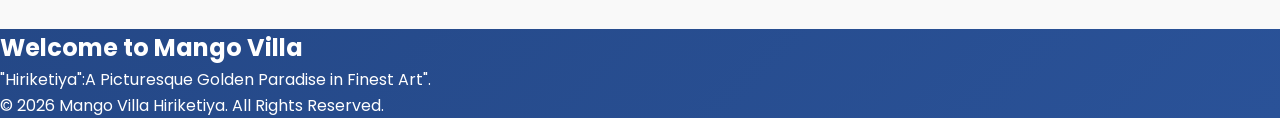
==== commit e1361a62: "Add files via upload" ====
--- a/index.html
+++ b/index.html
@@ -1,22 +1,45 @@
 ﻿ <!DOCTYPE html>
 <html lang="si">
 <head>
+<head>
     <meta charset="UTF-8">
     <meta name="viewport" content="width=device-width, initial-scale=1.0">
-    <title>Mango Villa Hiriketiya | Luxury Hotel</title>
     
+    <!-- වෙබ් අඩවියේ නම (බ්‍රවුසර ටැබ් එකේ පෙනෙන නම) -->
+    <title>Mango Villa | Luxury Hotel & Resort</title>
+
+    <!-- Google සෙවුම් යන්ත්‍ර සඳහා විස්තරය -->
+    <meta name="description" content="Welcome to Mango Villa. Experience the best luxury stay in Sri Lanka with comfortable rooms and amazing service.">
+    
+    <!-- සෙවුම් යන්ත්‍ර සඳහා වචන (Keywords) -->
+    <meta name="keywords" content="Mango Villa, Hotel, Sri Lanka, Accommodation, Luxury Stay, Booking">
+    
+    <!-- අයිතිකරුගේ නම -->
+    <meta name="author" content="Mango Villa Management">
+
     <link rel="stylesheet" href="style.css">
     <link href="https://fonts.googleapis.com/css2?family=Poppins:wght@300;400;600&display=swap" rel="stylesheet">
 </head>
 <body>
 
+    </nav>
+
+   <meta charset="UTF-8">
+    <meta name="viewport" content="width=device-width, initial-scale=1.0">
+    <title>Mango Villa Hiriketiya | Hiriketiya Beach</title>
+    <link rel="stylesheet" href="style.css">
+    <link href="https://fonts.googleapis.com/css2?family=Poppins:wght@300;400;600&display=swap" rel="stylesheet">
+</head>
+
+<body>
 <nav>
     <div class="logo">
-        <img src="IMAGES/LOGO.jpg" alt="Logo">
-        <span class="hotel-name">MANGO VILLA</span>
+        <img src="IMAGES\LOGO.jpg" alt="Logo" style="height: 100px;">
+        <span class="hotel-name">MANGO VILLA HIRIKETIYA</span>
     </div>
-    <ul class="nav-links">
-        <li><a href="index.html">Home</a></li>
+    <ul>
+        <li><a href="index.html" onclick="window.location.reload();">Home</a></li>
+        
         <li><a href="rooms.html">Rooms</a></li>
         <li><a href="facilities.html">Facilities</a></li>
         <li><a href="booking.html">Reservation</a></li>
@@ -26,23 +49,24 @@
     </ul>
 </nav>
 
-<header class="hero">
-    <div class="hero-content">
-        <h1>Experience Tropical Paradise</h1>
-        <p>Step away from the world and into the heart of Hiriketiya.</p>
-        <a href="https://www.booking.com/hotel/lk/mango-villa-hiriketiya.html" target="_blank" class="btn-sm">Book Now</a>
-    </div>
-</header>
 
-<section class="rooms-section">
+
+    <header class="hero">
+        <div class="hero-content">
+            <h1>Experience Tropical Paradise</h1>
+            <p>Step away from the world and into the heart of Hiriketiya.</p>
+            <a href="https://www.booking.com/hotel/lk/mango-villa-hiriketiya.html" target="_blank" class="btn-sm">Book Now</a>
+        </div>
+    </header>
+
+<section class="rooms-horizontal">
     <h2>Our Luxury Rooms</h2>
     <p>Choose the perfect space for your stay</p>
 
     <div class="rooms-container">
-        <!-- Room 1 -->
         <div class="room-card">
             <div class="room-image">
-                <img src="IMAGES/room 1.jpeg" alt="Deluxe Double Room">
+                <img src="IMAGES\room 1.jpeg" alt="Deluxe Double Room">
                 <div class="price-tag">Rs. 15,000 / Night</div>
             </div>
             <div class="room-details">
@@ -52,27 +76,29 @@
                     <li>Air Conditioning</li>
                     <li>Hot Water</li>
                     <li>Attached bathroom</li>
-                    <li>Kitchen & Fridge</li>
-                    <li>Balcony & Parking</li>
+                    <li>kitchen and equipments</li>
+                    <li>refrigerator</li>
+                    <li>balcony and parking area</li>
                 </ul>
-                <a href="#" class="btn-sm">Book Now</a>
+                <a href="https://www.booking.com/hotel/lk/mango-villa-hiriketiya.html" target="_blank" class="btn-sm">Book Now</a>
             </div>
         </div>
 
-        <!-- Room 2 -->
+       
+
         <div class="room-card">
             <div class="room-image">
-                <img src="IMAGES/room 2.jpg" alt="Double Room">
+                <img src="IMAGES\room 2.jpg" alt="Double Room">
                 <div class="price-tag">Rs. 6,000 / Night</div>
             </div>
             <div class="room-details">
                 <h3>Double Room</h3>
                 <ul class="facilities">
                     <li>Free Wi-Fi</li>
-                    <li>Ceiling Fan</li>
-                    <li>Private Bathroom</li>
-                    <li>Balcony & Parking</li>
-                    <li>Kitchen</li>
+                    <li>Ceiling Fan & table fan</li>
+                    <li>private Bathroom</li>
+                    <li>balcony& parking area</li>
+                    <li>kitchen</li>
                 </ul>
                 <a href="contact.php" class="btn-sm">Book Now</a>
             </div>
@@ -80,9 +106,14 @@
     </div>
 </section>
 
-<footer>
-    <p>&copy; 2026 Mango Villa Hiriketiya. All Rights Reserved.</p>
-</footer>
+    <section class="welcome">
+        <h2>Welcome to Mango Villa</h2>
+        <p>"Hiriketiya":A Picturesque Golden Paradise in Finest Art".</p>
+    </section>
+
+    <footer>
+        <p>&copy; 2026 Mango Villa Hiriketiya. All Rights Reserved.</p>
+    </footer>
 
 </body>
 </html>
